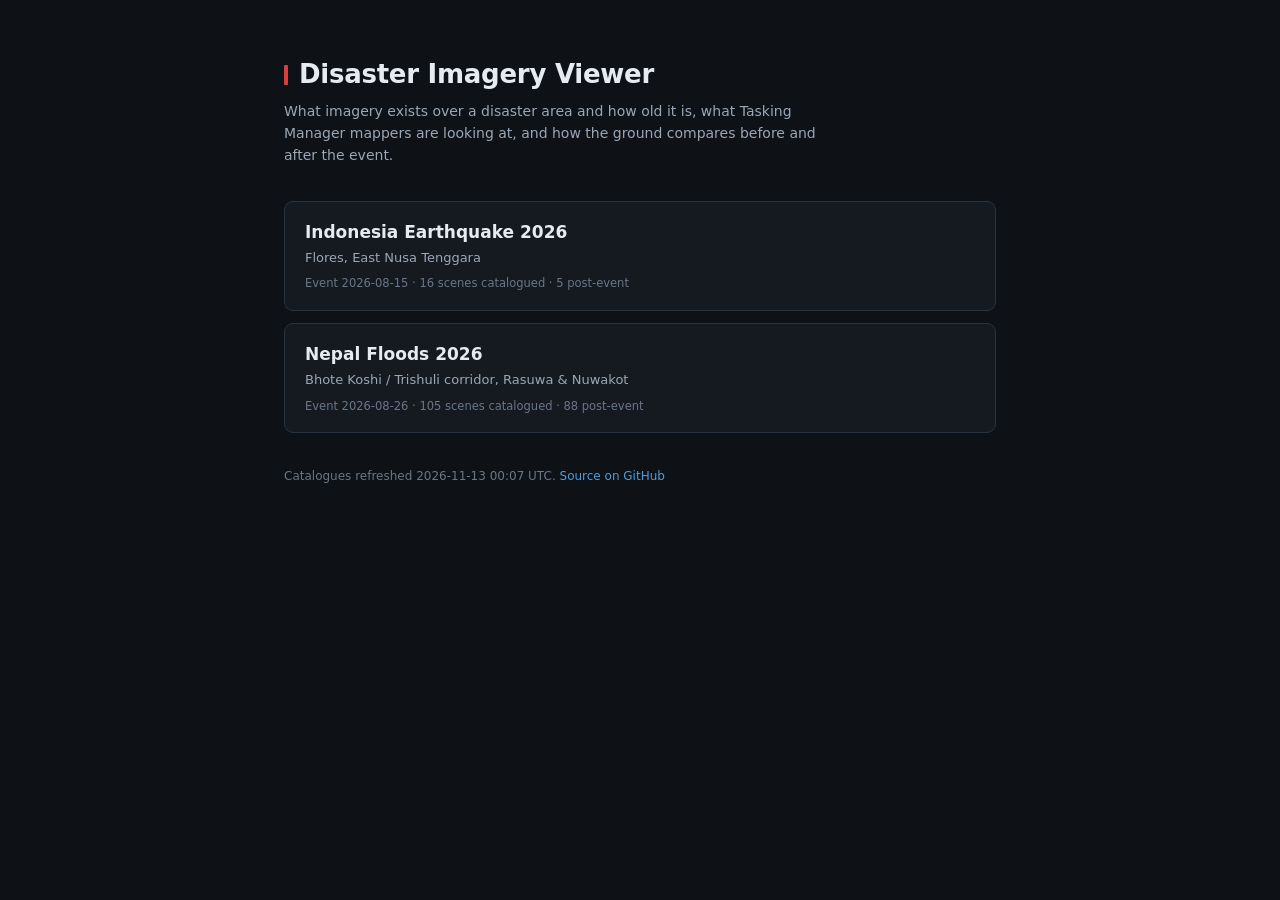
==== index.html @ efe91fbf "chore: refresh catalogue 2026-11-13T00:07Z" ====
<!doctype html>
<html lang="en">
<head>
<meta charset="utf-8">
<meta name="viewport" content="width=device-width, initial-scale=1">
<title>Disaster Imagery Viewer</title>
<meta name="description" content="Imagery and response viewer for humanitarian mapping activations.">
<link rel="stylesheet" href="style.css?v=5cd93ee60d">
<style>
  body{display:block;padding:0}
  .wrap{max-width:760px;margin:0 auto;padding:56px 24px 72px}
  h1{font-size:26px;margin:0 0 6px;letter-spacing:-.01em}
  h1::before{content:"";display:inline-block;width:4px;height:20px;background:var(--hot);
    margin-right:11px;vertical-align:-2px;border-radius:1px}
  .lede{color:var(--fg2);font-size:14px;margin:0 0 34px;line-height:1.6;max-width:60ch}
  .card{display:block;background:var(--bg2);border:1px solid var(--line);border-radius:9px;
    padding:18px 20px;margin-bottom:12px;text-decoration:none;transition:border-color .15s}
  .card:hover{border-color:#43505f}
  .card h2{margin:0;font-size:17px;color:var(--fg);font-weight:650}
  .card .sub{margin:4px 0 0;font-size:13px;color:var(--fg2)}
  .card .meta{margin:8px 0 0;font-size:11.5px;color:var(--fg3);font-variant-numeric:tabular-nums}
  footer{margin-top:34px;font-size:12px;color:var(--fg3);line-height:1.6}
  footer a{color:var(--pre);text-decoration:none}
  footer a:hover{text-decoration:underline}
</style>
</head>
<body>
  <div class="wrap">
    <h1>Disaster Imagery Viewer</h1>
    <p class="lede">What imagery exists over a disaster area and how old it is, what
    Tasking Manager mappers are looking at, and how the ground compares before and
    after the event.</p>
    <a class="card" href="indonesia-earthquake-2026/">
      <h2>Indonesia Earthquake 2026</h2>
      <p class="sub">Flores, East Nusa Tenggara</p>
      <p class="meta">Event 2026-08-15 &middot; 16 scenes catalogued &middot; 5 post-event</p>
    </a>
    <a class="card" href="nepal-floods-2026/">
      <h2>Nepal Floods 2026</h2>
      <p class="sub">Bhote Koshi / Trishuli corridor, Rasuwa & Nuwakot</p>
      <p class="meta">Event 2026-08-26 &middot; 105 scenes catalogued &middot; 88 post-event</p>
    </a>
    <footer>
      Catalogues refreshed 2026-11-13 00:07 UTC.
      <a href="https://github.com/cgiovando/disaster-imagery-viewer">Source on GitHub</a>
    </footer>
  </div>
</body>
</html>
---- style.css ----
:root{
  --bg:#0e1116; --bg2:#151a21; --bg3:#1c232c; --line:#2a323d;
  --fg:#e6ebf2; --fg2:#9aa7b6; --fg3:#697687;
  --hot:#d73f3f; --post:#f0883e; --pre:#4d9de0; --drone:#5ec26a; --arch:#8b7cc8;
  --sidebar:356px;
}
*{box-sizing:border-box}
html,body{height:100%;margin:0}
body{
  background:var(--bg);color:var(--fg);
  font:14px/1.45 ui-sans-serif,system-ui,-apple-system,"Segoe UI",Roboto,Helvetica,Arial,sans-serif;
  -webkit-font-smoothing:antialiased;
}
#app{display:flex;height:100%;overflow:hidden}

#sidebar{
  width:var(--sidebar);flex:0 0 var(--sidebar);display:flex;flex-direction:column;
  background:var(--bg2);border-right:1px solid var(--line);min-height:0;transition:margin-left .18s ease;
}
#sidebar.hidden{margin-left:calc(-1 * var(--sidebar))}
#brand{padding:13px 16px 11px;border-bottom:1px solid var(--line)}
.brand-row{display:flex;align-items:flex-start;gap:8px}
.brand-row>div{flex:1;min-width:0}
#brand h1{margin:0;font-size:16px;font-weight:650;letter-spacing:-.01em}
#brand h1::before{content:"";display:inline-block;width:3px;height:13px;background:var(--hot);margin-right:8px;vertical-align:-1px;border-radius:1px}
#brand .sub{margin:3px 0 0 11px;font-size:11.5px;color:var(--fg2)}
#brand .meta{margin:7px 0 0;font-size:10.5px;color:var(--fg3);font-variant-numeric:tabular-nums}
#collapse,#expand{background:var(--bg3);border:1px solid var(--line);color:var(--fg2);border-radius:5px;cursor:pointer;font-size:11px;padding:3px 7px;line-height:1}
#collapse:hover,#expand:hover{color:var(--fg);border-color:#3c4653}
#expand{position:absolute;top:12px;left:12px;z-index:600;padding:7px 10px;font-size:13px}

#tabs{display:flex;border-bottom:1px solid var(--line)}
.tab{flex:1;background:none;border:none;border-bottom:2px solid transparent;color:var(--fg3);padding:9px 4px;font:inherit;font-size:12.5px;font-weight:550;cursor:pointer}
.tab:hover{color:var(--fg2)}
.tab.active{color:var(--fg);border-bottom-color:var(--hot)}
.tabwrap{flex:1;overflow-y:auto;min-height:0;overscroll-behavior:contain}
.panel{display:none}.panel.active{display:block}

.block{padding:13px 16px;border-bottom:1px solid var(--line)}
.block-head{display:flex;align-items:center;gap:8px;margin-bottom:9px}
.block-head h2{margin:0;font-size:11px;font-weight:650;letter-spacing:.07em;text-transform:uppercase;color:var(--fg2);flex:1}
.count{font-size:10.5px;color:var(--fg3);font-variant-numeric:tabular-nums}
.linkbtn{background:none;border:none;color:var(--fg3);font:inherit;font-size:11px;cursor:pointer;text-decoration:underline;padding:0}
.linkbtn:hover{color:var(--hot)}
.hint{margin:7px 0 0;font-size:11.5px;color:var(--fg3);line-height:1.45}
.meta{font-size:11px;color:var(--fg3)}

.chk{display:flex;align-items:center;gap:7px;cursor:pointer;padding:3px 0;font-size:13px}
.chk input{accent-color:var(--hot);margin:0;cursor:pointer;flex:0 0 auto}
.filters{display:flex;flex-direction:column;gap:5px;margin-bottom:9px}
input[type=search],select{width:100%;background:var(--bg);border:1px solid var(--line);color:var(--fg);border-radius:5px;padding:5px 8px;font:inherit;font-size:12.5px}
input[type=search]:focus,select:focus{outline:none;border-color:#43505f}
.btn{background:var(--bg3);border:1px solid var(--line);color:var(--fg);border-radius:5px;padding:6px 11px;font:inherit;font-size:12.5px;cursor:pointer;margin:8px 6px 0 0}
.btn:hover{border-color:#43505f}
.btn:disabled{opacity:.5;cursor:default}
.btn.subtle{color:var(--fg3)}

.group{margin-bottom:11px}.group:last-child{margin-bottom:0}
.group-head{display:flex;align-items:center;gap:6px;width:100%;background:none;border:none;color:var(--fg2);font:inherit;font-size:11.5px;font-weight:600;cursor:pointer;padding:4px 0;text-align:left}
.group-head:hover{color:var(--fg)}
.group-head .caret{font-size:9px;color:var(--fg3);width:9px;flex:0 0 9px}
.group-head .dot{width:7px;height:7px;border-radius:50%;flex:0 0 7px}
.group-head .n{color:var(--fg3);font-weight:400;font-variant-numeric:tabular-nums;margin-left:auto}
.group.collapsed .group-body{display:none}

.scene{display:flex;gap:8px;align-items:flex-start;padding:6px 7px;border-radius:5px;cursor:pointer;border:1px solid transparent}
.scene:hover{background:var(--bg3)}
.scene.on{background:#1d2733;border-color:#31465c}
.scene input{margin:2px 0 0;accent-color:var(--hot);cursor:pointer;flex:0 0 auto}
.scene .body{flex:1;min-width:0}
.scene .t{font-size:12.5px;line-height:1.3;word-break:break-word}
.scene .d{font-size:11px;color:var(--fg3);margin-top:2px;font-variant-numeric:tabular-nums}
.scene .d b{color:var(--fg2);font-weight:550}
.scene a.ext{color:var(--fg3);font-size:11px;text-decoration:none;flex:0 0 auto;padding-top:1px}
.scene a.ext:hover{color:var(--hot)}
.badge{display:inline-block;font-size:9.5px;font-weight:650;letter-spacing:.04em;padding:1px 5px;border-radius:3px;text-transform:uppercase;margin-left:5px;vertical-align:1px}
.badge.post{background:rgba(240,136,62,.18);color:var(--post)}
.badge.hires{background:rgba(94,194,106,.16);color:var(--drone)}
.badge.coarse{background:rgba(154,167,182,.14);color:var(--fg2)}
.empty{font-size:11.5px;color:var(--fg3);padding:6px 0}

.active-item{background:var(--bg3);border:1px solid var(--line);border-radius:6px;padding:8px 9px;margin-bottom:7px}
.active-item .row1{display:flex;align-items:center;gap:6px}
.active-item .nm{flex:1;font-size:12.5px;min-width:0;overflow:hidden;text-overflow:ellipsis;white-space:nowrap}
.iconbtn{background:none;border:none;color:var(--fg3);cursor:pointer;font-size:12px;padding:1px 3px;line-height:1}
.iconbtn:hover{color:var(--fg)}
.iconbtn.rm:hover{color:var(--hot)}
.opacity-row{display:flex;align-items:center;gap:7px;margin-top:6px}
.opacity-row input[type=range]{flex:1;accent-color:var(--hot);height:3px}
.opacity-row .pct{font-size:10.5px;color:var(--fg3);width:32px;text-align:right;font-variant-numeric:tabular-nums}
.compare-box{margin-top:4px;padding-top:9px;border-top:1px solid var(--line)}
.cmp-row{display:flex;align-items:center;gap:7px;margin-top:6px}
.cmp-tag{font-size:9.5px;font-weight:700;padding:2px 5px;border-radius:3px;flex:0 0 40px;text-align:center}
.cmp-tag.left{background:rgba(77,157,224,.2);color:var(--pre)}
.cmp-tag.right{background:rgba(240,136,62,.2);color:var(--post)}

.ref{padding:8px 0;border-bottom:1px solid rgba(42,50,61,.55)}
.ref:last-child{border-bottom:none}
.ref .top{display:flex;align-items:center;gap:7px}
.ref .top .nm{flex:1;font-size:12.5px}
.ref .sw{width:12px;height:12px;border-radius:3px;flex:0 0 12px;border:1px solid rgba(255,255,255,.22)}
.ref .d{font-size:11px;color:var(--fg3);margin:4px 0 0 19px;line-height:1.45}
.ref a{color:var(--pre);text-decoration:none}
.ref a:hover{text-decoration:underline}
.bar{height:3px;background:var(--bg);border-radius:2px;margin:6px 0 0 19px;overflow:hidden;display:flex}
.bar i{display:block;height:100%}
.bar i.m{background:var(--drone)}
.bar i.v{background:var(--pre)}
.pill{display:inline-block;font-size:9.5px;font-weight:650;padding:1px 5px;border-radius:3px;text-transform:uppercase;letter-spacing:.04em}
.pill.urgent{background:rgba(215,63,63,.18);color:var(--hot)}
.pill.high{background:rgba(240,136,62,.18);color:var(--post)}
.pill.other{background:rgba(154,167,182,.14);color:var(--fg2)}
.warn{
  margin:7px 0 0 19px;padding:6px 8px;border-radius:5px;font-size:11px;line-height:1.45;
  background:rgba(215,63,63,.1);border:1px solid rgba(215,63,63,.3);color:#f0b0b0;
}
.warn b{color:var(--hot)}

#about-body h3{font-size:11px;margin:15px 0 6px;color:var(--fg2);text-transform:uppercase;letter-spacing:.06em}
#about-body h3:first-child{margin-top:0}
#about-body p,#about-body li{font-size:12px;color:var(--fg2);line-height:1.55}
#about-body ul{margin:5px 0;padding-left:17px}
#about-body a{color:var(--pre);text-decoration:none}
#about-body a:hover{text-decoration:underline}

#mapwrap{flex:1;position:relative;min-width:0}
#map,#map-b{position:absolute;inset:0}
#map-b{z-index:2}
#readout{position:absolute;bottom:8px;left:10px;z-index:20;pointer-events:none;font-size:10.5px;color:var(--fg2);background:rgba(14,17,22,.82);padding:3px 7px;border-radius:4px;font-variant-numeric:tabular-nums}
#places{position:absolute;top:12px;right:12px;z-index:20;display:flex;flex-wrap:wrap;gap:5px;justify-content:flex-end;max-width:60%}
#places button{background:rgba(21,26,33,.9);border:1px solid var(--line);color:var(--fg2);border-radius:4px;padding:4px 8px;font:inherit;font-size:11px;cursor:pointer}
#places button:hover{color:var(--fg);border-color:#43505f}
#swipe-handle{position:absolute;top:0;bottom:0;width:28px;margin-left:-14px;z-index:30;cursor:ew-resize;display:flex;align-items:center;justify-content:center;touch-action:none}
#swipe-handle span{width:2px;height:100%;background:rgba(255,255,255,.9);box-shadow:0 0 0 1px rgba(0,0,0,.5);position:relative}
#swipe-handle span::after{content:"\276E\276F";position:absolute;top:50%;left:50%;transform:translate(-50%,-50%);background:#fff;color:#111;font-size:10px;padding:6px 4px;border-radius:4px;letter-spacing:-1px;box-shadow:0 1px 5px rgba(0,0,0,.45)}

.maplibregl-map{background:#0a0d11;font:inherit}
.maplibregl-ctrl-attrib{background:rgba(14,17,22,.85)!important}
.maplibregl-ctrl-attrib,.maplibregl-ctrl-attrib a{color:var(--fg3)!important;font-size:10px!important}
.maplibregl-ctrl-group{background:var(--bg2)!important;border:1px solid var(--line)!important;box-shadow:none!important}
.maplibregl-ctrl-group button+button{border-top:1px solid var(--line)!important}
.maplibregl-ctrl-group button .maplibregl-ctrl-icon{filter:invert(88%)}
.maplibregl-ctrl-scale{background:rgba(14,17,22,.82)!important;border-color:var(--line)!important;color:var(--fg2)!important;font-size:10px!important}
.maplibregl-popup-content{background:var(--bg2);color:var(--fg);border-radius:7px;padding:11px 13px;font-size:12.5px;line-height:1.5;box-shadow:0 3px 16px rgba(0,0,0,.55)}
.maplibregl-popup-content h4{margin:0 0 5px;font-size:13px}
.maplibregl-popup-content a{color:var(--pre)}
.maplibregl-popup-tip{border-top-color:var(--bg2)!important;border-bottom-color:var(--bg2)!important}
.maplibregl-popup-close-button{color:var(--fg3);font-size:16px}

@media (max-width:760px){
  :root{--sidebar:100%}
  #app{flex-direction:column}
  #sidebar{max-height:54%;flex:0 0 auto;width:100%;border-right:none;border-bottom:1px solid var(--line)}
  #sidebar.hidden{margin-left:0;display:none}
  #places{max-width:80%}
}

/* Legends: task status, OSM overlay */
.legend{display:flex;flex-wrap:wrap;gap:5px 11px;margin:8px 0 2px}
.legend.inline{margin:6px 0 0 19px}
.legend .lg{display:inline-flex;align-items:center;gap:5px;font-size:10.5px;color:var(--fg2);font-variant-numeric:tabular-nums}
.legend .lg i{width:9px;height:9px;border-radius:2px;display:inline-block;flex:0 0 9px;border:1px solid rgba(255,255,255,.15)}
#tm-toggles{margin-bottom:4px}

/* Render-mode selectors and OSM statistics */
.modebox{margin-bottom:9px}
.modebox .hint{margin-top:5px}
.stats{display:flex;flex-direction:column;gap:9px;margin:2px 0 10px}
.stat{background:var(--bg3);border:1px solid var(--line);border-radius:6px;padding:9px 11px}
.stat b{display:block;font-size:19px;font-weight:650;color:var(--drone);line-height:1.15;font-variant-numeric:tabular-nums}
.stat span{display:block;font-size:11.5px;color:var(--fg);margin-top:2px}
.stat em{display:block;font-size:10.5px;color:var(--fg3);font-style:normal;margin-top:3px}
.row-actions{display:flex;gap:12px;margin:7px 0 0 19px}

/* Headline mapping-progress figure, kept in the header so it is visible from
   any tab rather than only on Reference. */
.osm-headline{
  margin:8px 0 0;font-size:11.5px;line-height:1.45;color:var(--fg2);
  background:var(--bg3);border:1px solid var(--line);border-left:2px solid var(--drone);
  border-radius:4px;padding:6px 8px;
}
.osm-headline b{color:var(--drone);font-weight:650;font-variant-numeric:tabular-nums}
.osm-headline.loading{border-left-color:var(--fg3);color:var(--fg3)}
.osm-headline.error{border-left-color:var(--hot);color:var(--fg3)}

/* Cloud cover badges on catalogue rows */
.badge.clear{background:rgba(94,194,106,.16);color:var(--drone)}
.badge.part{background:rgba(240,201,77,.16);color:#f0c94d}
.badge.cloudy{background:rgba(154,167,182,.16);color:var(--fg2)}
.scene .note{font-size:10.5px;color:var(--fg3);margin-top:3px;line-height:1.4}

/* Loud, not quiet: stale catalogue or failed upstream sources */
.health{margin:8px 0 0;background:rgba(215,63,63,.1);border:1px solid rgba(215,63,63,.35);
  border-left:3px solid var(--hot);border-radius:5px;padding:8px 10px}
.health p{margin:0 0 5px;font-size:11.5px;line-height:1.45;color:#f0b8b8}
.health p:last-child{margin-bottom:0}
.health b{color:var(--hot)}

/* Per-scene rendering selector */
.render-row{display:flex;align-items:center;gap:6px;margin-top:5px}
.render-row select{font-size:11px;padding:3px 6px}
.render-row .lbl{font-size:10.5px;color:var(--fg3);flex:0 0 auto}

/* Imagery catalogue controls: grouping, sorting and provider filtering. */
.ctl-row{display:flex;gap:8px;margin-top:7px}
.ctl{flex:1 1 0;display:flex;flex-direction:column;gap:3px;min-width:0}
.ctl>span{font-size:10px;color:var(--fg3);letter-spacing:.03em;text-transform:uppercase}
.ctl select{width:100%;font-size:11.5px;padding:4px 6px}
.chk-row{display:flex;flex-wrap:wrap;gap:4px 14px;margin-top:8px}
.chips{display:flex;flex-wrap:wrap;gap:5px;margin-top:8px}
.chip{
  display:inline-flex;align-items:center;gap:5px;padding:3px 8px;border-radius:11px;
  font-size:10.5px;line-height:1.5;cursor:pointer;
  background:var(--bg3);border:1px solid var(--line);color:var(--fg2);
}
.chip:hover{border-color:#43505f;color:var(--fg)}
.chip .n{font-variant-numeric:tabular-nums;color:var(--fg3)}
.chip.on{background:rgba(215,63,63,.16);border-color:rgba(215,63,63,.5);color:var(--fg)}
.chip.on .n{color:var(--fg2)}
.chip.dim{opacity:.5}
.chip.clear{background:none;border-style:dashed}
.group-head .n.on-map{
  background:rgba(94,194,106,.16);color:var(--drone);
  padding:0 6px;border-radius:8px;
}
.subhead{margin:13px 0 5px;font-size:10px;font-weight:650;letter-spacing:.05em;
  text-transform:uppercase;color:var(--fg3)}
.ref.archived .nm{color:var(--fg2)}
.pill.archived{background:rgba(154,167,182,.16);color:var(--fg2)}

/* Active imagery, floated over the map. It used to sit above the catalogue in
   the sidebar, where adding a layer grew it and pushed the list down by roughly
   one row, so a second click landed on the wrong scene and often deselected the
   first. Over the map it can grow without moving anything the reader is aiming
   at. */
#active-block{
  /* Below the place shortcuts, which occupy the top right of the map frame and
     were drawing over this panel's header. */
  position:absolute;top:50px;right:12px;z-index:5;width:280px;max-width:calc(100% - 96px);
  background:rgba(20,24,30,.93);border:1px solid var(--line);border-radius:8px;
  backdrop-filter:blur(6px);box-shadow:0 6px 22px rgba(0,0,0,.4);
  max-height:calc(100% - 118px);display:flex;flex-direction:column;
}
/* An id selector with display:flex overrides the user agent's [hidden] rule, so
   the panel has to be told to obey it. Without this it showed empty. */
#active-block[hidden]{display:none}
#active-block .ab-head{
  display:flex;align-items:center;gap:7px;padding:8px 10px;border-bottom:1px solid var(--line);flex:0 0 auto;
}
#active-block .ab-head h2{
  margin:0;font-size:10.5px;font-weight:650;letter-spacing:.05em;text-transform:uppercase;
  color:var(--fg2);flex:1 1 auto;
}
#active-block .ab-head .n{
  color:var(--fg3);font-weight:400;font-variant-numeric:tabular-nums;text-transform:none;letter-spacing:0;
}
.ab-caret{
  background:none;border:none;color:var(--fg3);cursor:pointer;font-size:9px;padding:0;width:12px;flex:0 0 12px;
}
.ab-caret:hover{color:var(--fg)}
#active-block .ab-body{overflow-y:auto;padding:8px 10px 10px;flex:1 1 auto}
#active-block.collapsed .ab-body{display:none}
#active-block .compare-box{margin-top:8px;padding-top:8px;border-top:1px solid var(--line)}

@media (max-width:820px){
  #active-block{width:auto;left:12px;right:12px;top:46px;max-height:40%}
}

/* Fixed-size "drawn on the map" accent. Occupies its space whether or not the
   scene is active, so toggling cannot change row height and shift the list. */
.onflag{
  flex:0 0 3px;width:3px;align-self:stretch;min-height:30px;border-radius:2px;
  background:transparent;position:relative;
}
.onflag.on{background:var(--drone)}
.onflag.on[data-side]::after{
  content:attr(data-side);position:absolute;left:6px;top:0;
  font-size:9px;font-weight:650;color:var(--drone);
}

/* Basemap switcher, floated bottom right of the map. It used to be the last
   block in the sidebar, below the whole imagery catalogue, so switching
   basemap meant scrolling past everything to reach it. Collapsed by default so
   it costs almost no map. */
#basemap-ctl{position:absolute;bottom:74px;right:12px;z-index:5;display:flex;
  flex-direction:column;align-items:flex-end;gap:5px;max-width:calc(100% - 24px)}
#basemap-toggle{
  display:inline-flex;align-items:center;gap:6px;padding:5px 9px;border-radius:6px;
  font:inherit;font-size:11px;cursor:pointer;
  background:rgba(20,24,30,.93);border:1px solid var(--line);color:var(--fg2);
  backdrop-filter:blur(6px);box-shadow:0 3px 12px rgba(0,0,0,.35);
}
#basemap-toggle:hover{color:var(--fg);border-color:#43505f}
#basemap-toggle .bm-icon{font-size:12px;color:var(--fg3)}
#basemap-ctl #basemap-list{
  background:rgba(20,24,30,.95);border:1px solid var(--line);border-radius:7px;
  padding:7px 9px;min-width:190px;backdrop-filter:blur(6px);
  box-shadow:0 6px 22px rgba(0,0,0,.45);max-height:46vh;overflow-y:auto;
}
#basemap-ctl #basemap-list .chk{display:flex;margin:3px 0;font-size:11.5px}
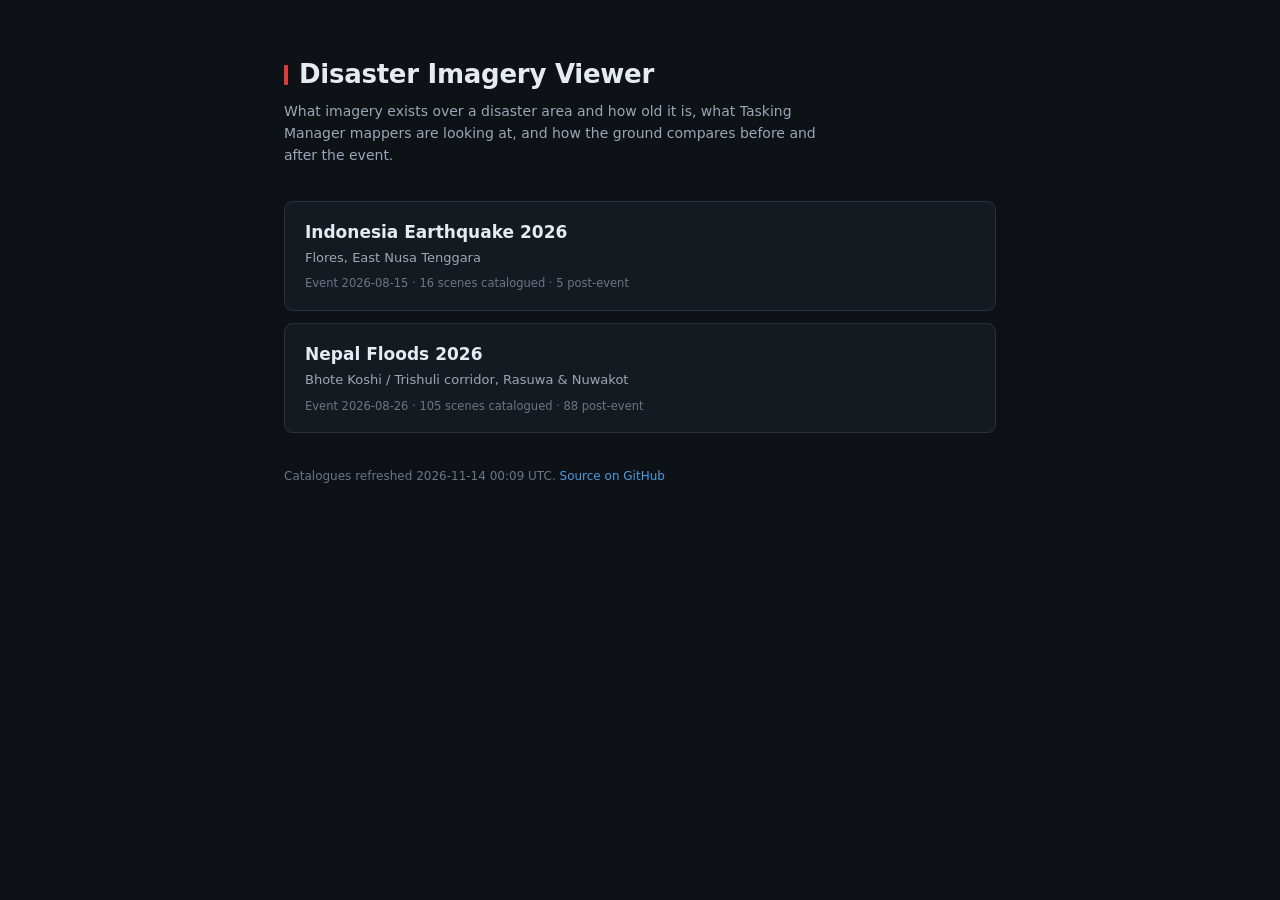
==== commit a4fd0979: "chore: refresh catalogue 2026-11-14T00:09Z" ====
--- a/index.html
+++ b/index.html
@@ -41,7 +41,7 @@
       <p class="meta">Event 2026-08-26 &middot; 105 scenes catalogued &middot; 88 post-event</p>
     </a>
     <footer>
-      Catalogues refreshed 2026-11-13 00:07 UTC.
+      Catalogues refreshed 2026-11-14 00:09 UTC.
       <a href="https://github.com/cgiovando/disaster-imagery-viewer">Source on GitHub</a>
     </footer>
   </div>
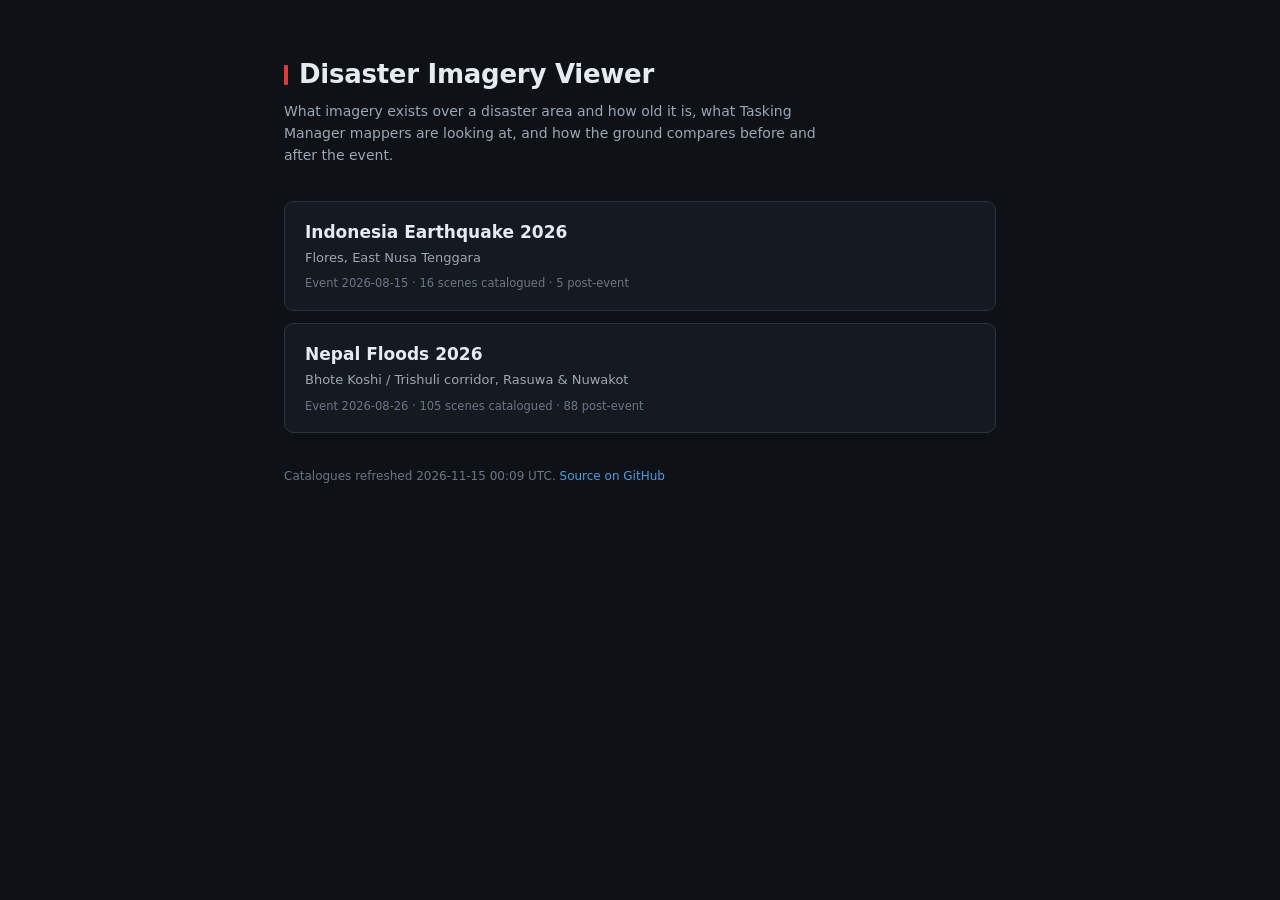
==== commit cdcf3736: "chore: refresh catalogue 2026-11-15T00:09Z" ====
--- a/index.html
+++ b/index.html
@@ -41,7 +41,7 @@
       <p class="meta">Event 2026-08-26 &middot; 105 scenes catalogued &middot; 88 post-event</p>
     </a>
     <footer>
-      Catalogues refreshed 2026-11-14 00:09 UTC.
+      Catalogues refreshed 2026-11-15 00:09 UTC.
       <a href="https://github.com/cgiovando/disaster-imagery-viewer">Source on GitHub</a>
     </footer>
   </div>
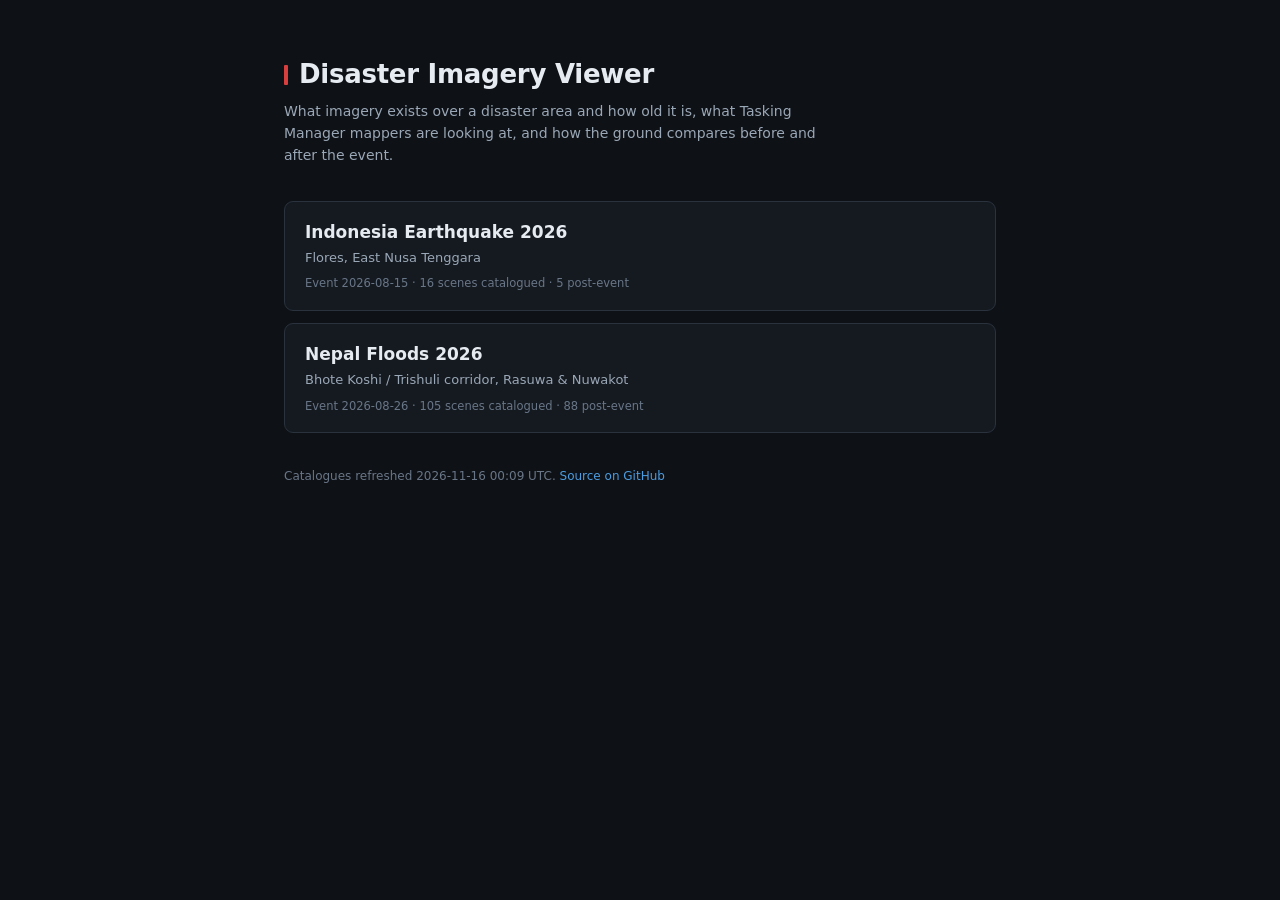
==== commit 8e6f6720: "chore: refresh catalogue 2026-11-16T00:09Z" ====
--- a/index.html
+++ b/index.html
@@ -41,7 +41,7 @@
       <p class="meta">Event 2026-08-26 &middot; 105 scenes catalogued &middot; 88 post-event</p>
     </a>
     <footer>
-      Catalogues refreshed 2026-11-15 00:09 UTC.
+      Catalogues refreshed 2026-11-16 00:09 UTC.
       <a href="https://github.com/cgiovando/disaster-imagery-viewer">Source on GitHub</a>
     </footer>
   </div>
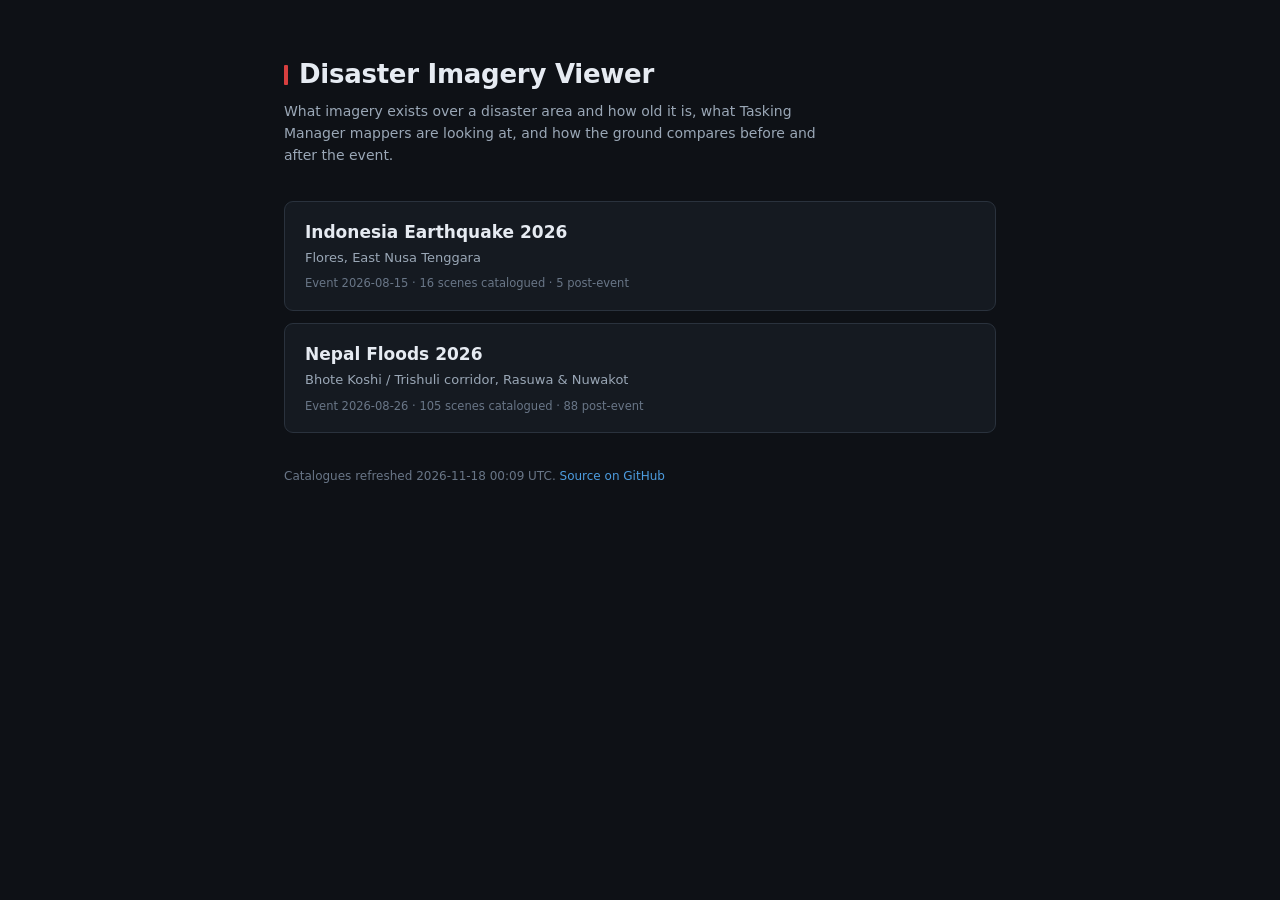
==== commit e9a9afb4: "chore: refresh catalogue 2026-11-18T00:09Z" ====
--- a/index.html
+++ b/index.html
@@ -41,7 +41,7 @@
       <p class="meta">Event 2026-08-26 &middot; 105 scenes catalogued &middot; 88 post-event</p>
     </a>
     <footer>
-      Catalogues refreshed 2026-11-16 00:09 UTC.
+      Catalogues refreshed 2026-11-18 00:09 UTC.
       <a href="https://github.com/cgiovando/disaster-imagery-viewer">Source on GitHub</a>
     </footer>
   </div>
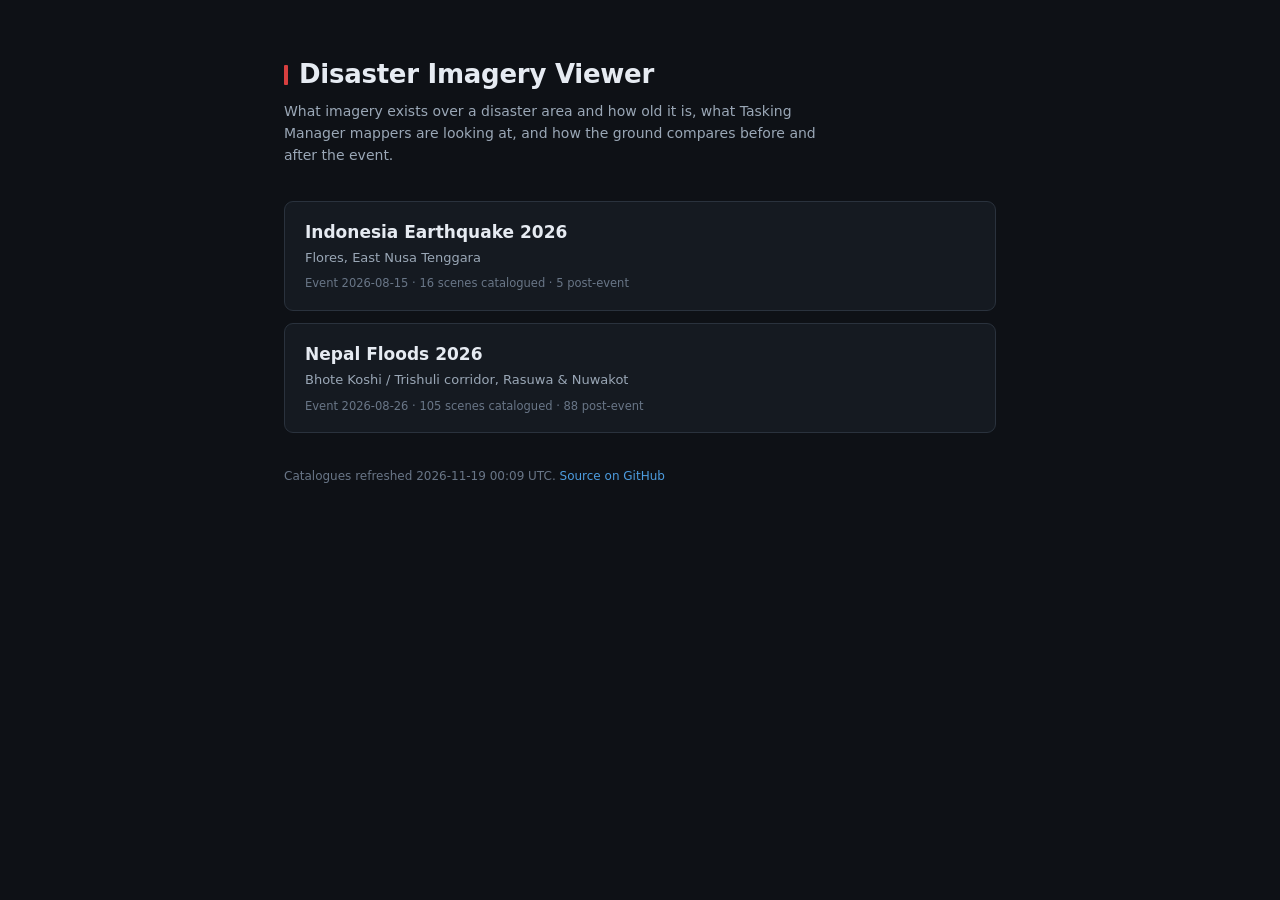
==== commit ed2eb039: "chore: refresh catalogue 2026-11-19T00:09Z" ====
--- a/index.html
+++ b/index.html
@@ -41,7 +41,7 @@
       <p class="meta">Event 2026-08-26 &middot; 105 scenes catalogued &middot; 88 post-event</p>
     </a>
     <footer>
-      Catalogues refreshed 2026-11-18 00:09 UTC.
+      Catalogues refreshed 2026-11-19 00:09 UTC.
       <a href="https://github.com/cgiovando/disaster-imagery-viewer">Source on GitHub</a>
     </footer>
   </div>
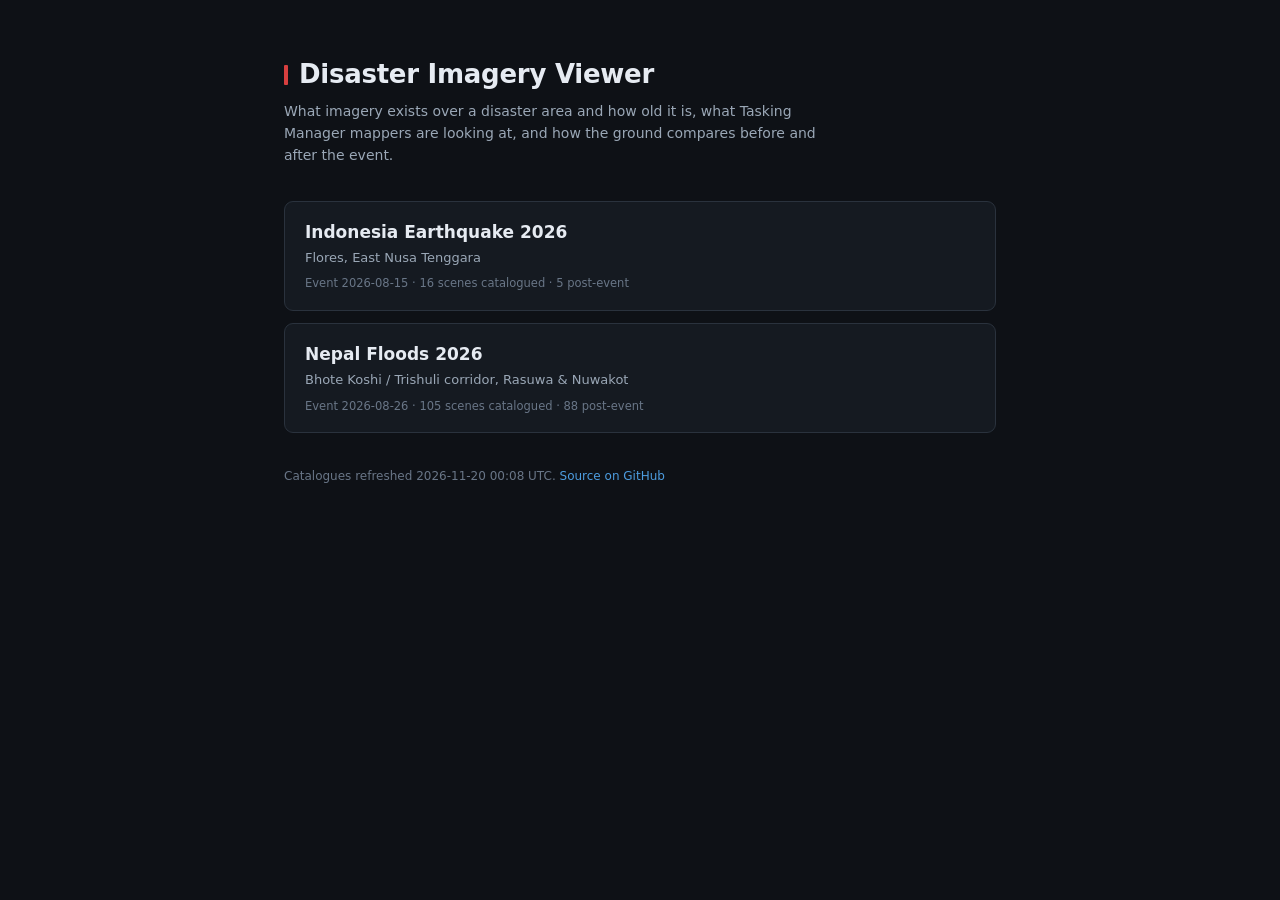
==== commit 5a1e2038: "chore: refresh catalogue 2026-11-20T00:08Z" ====
--- a/index.html
+++ b/index.html
@@ -41,7 +41,7 @@
       <p class="meta">Event 2026-08-26 &middot; 105 scenes catalogued &middot; 88 post-event</p>
     </a>
     <footer>
-      Catalogues refreshed 2026-11-19 00:09 UTC.
+      Catalogues refreshed 2026-11-20 00:08 UTC.
       <a href="https://github.com/cgiovando/disaster-imagery-viewer">Source on GitHub</a>
     </footer>
   </div>
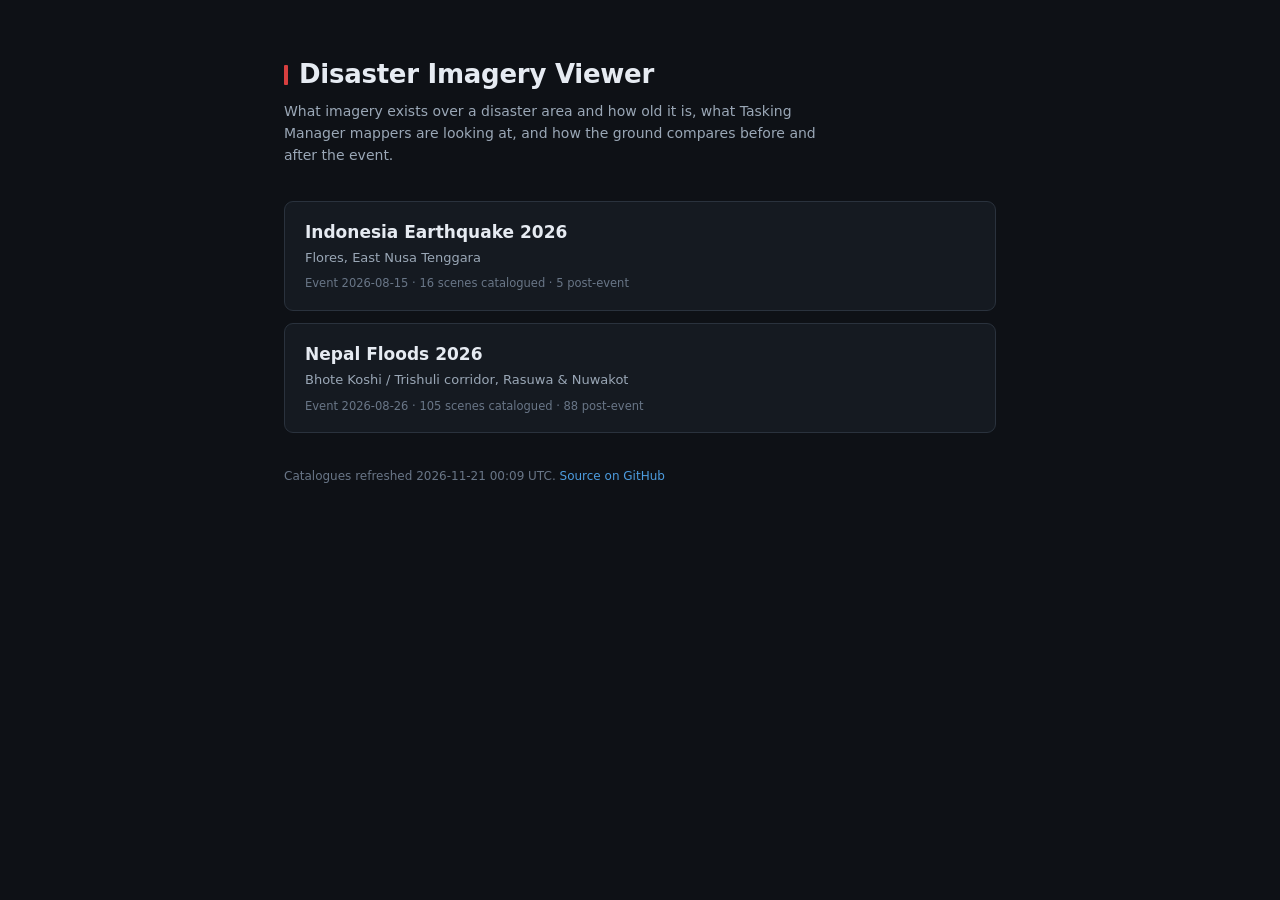
==== commit 63ad3ccb: "chore: refresh catalogue 2026-11-21T00:09Z" ====
--- a/index.html
+++ b/index.html
@@ -41,7 +41,7 @@
       <p class="meta">Event 2026-08-26 &middot; 105 scenes catalogued &middot; 88 post-event</p>
     </a>
     <footer>
-      Catalogues refreshed 2026-11-20 00:08 UTC.
+      Catalogues refreshed 2026-11-21 00:09 UTC.
       <a href="https://github.com/cgiovando/disaster-imagery-viewer">Source on GitHub</a>
     </footer>
   </div>
